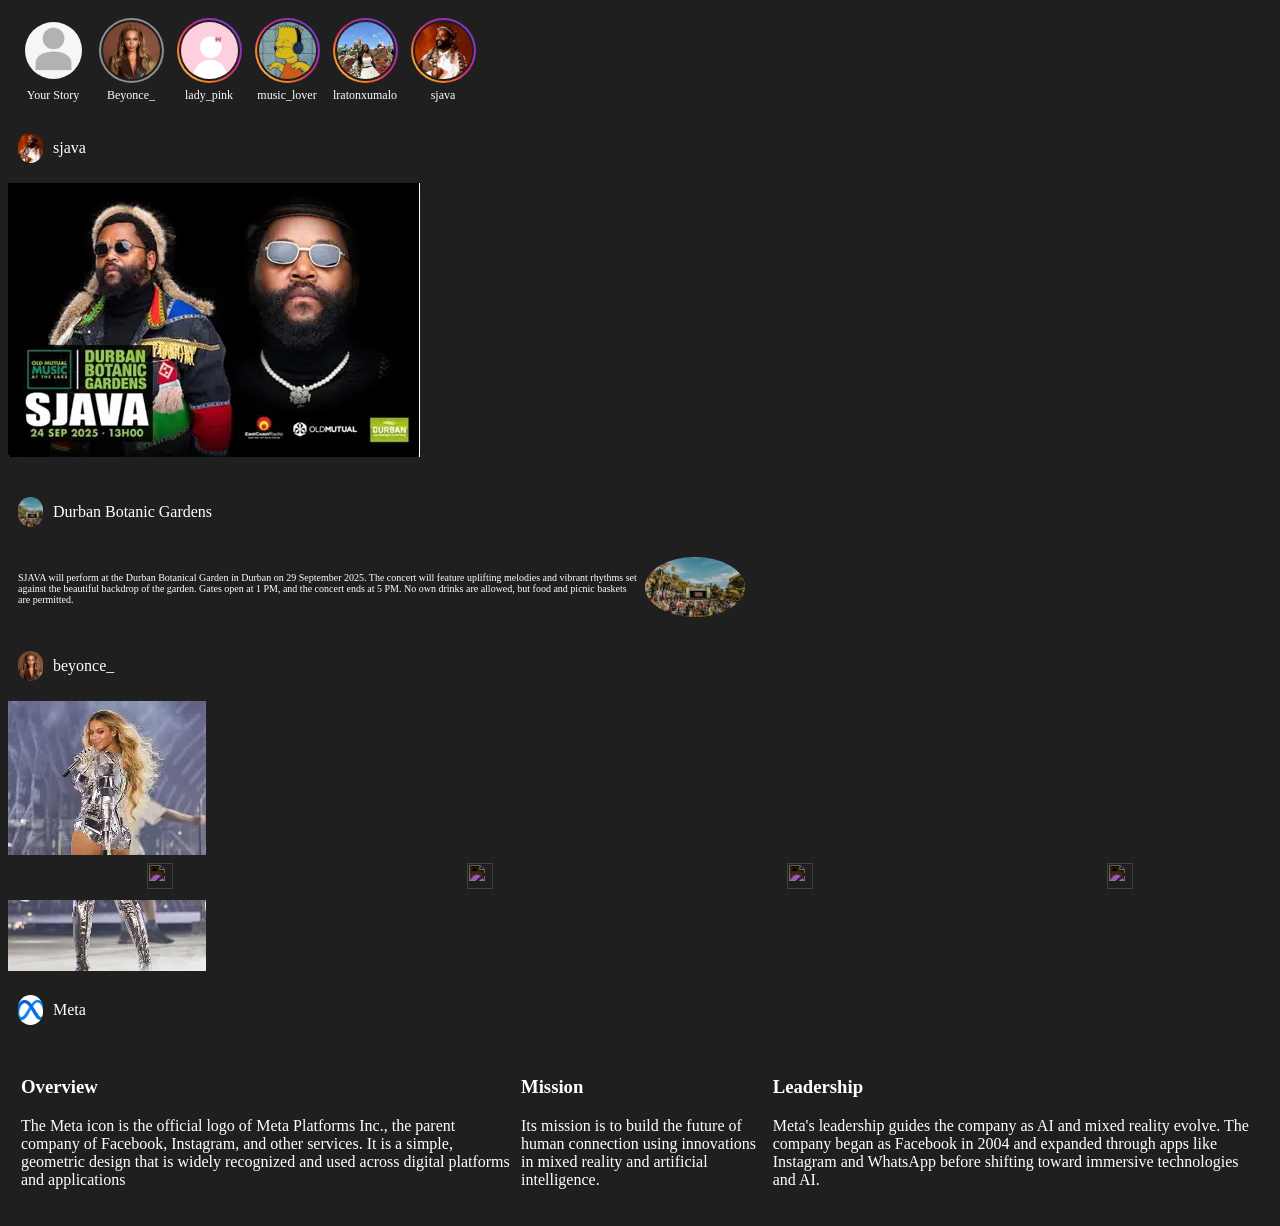
==== index.html @ eba63b4c "first commit" ====
<!doctype html>
<html lang="en">

<head>
    <meta charset="UTF-8" />
    <meta name="viewport" content="width=device-width, initial-scale=1.0" />
    <title>My App</title>
    <link rel="stylesheet" href="style.css" />
</head>

<body>
    <div class="stories-bar">
        <div class="story no ">
            <img src="me.webp" />
            <span>Your Story</span>
        </div>

        <div class="story seen">
            <img src="beyonce.webp" />
            <span>Beyonce_</span>
        </div>

        <div class="story">
            <img src="pinkLady.webp" />
            <span>lady_pink</span>
        </div>

        <div class="story">
            <img src="music.webp" />
            <span>music_lover</span>
        </div>

        <div class="story">
            <img src="lrato.webp" />
            <span>lratonxumalo</span>
        </div>

        <div class="story">
            <img src="sjava.webp" />
            <span>sjava</span>
        </div>
    </div>

    <div class="person">
        <img src="sjava.webp" />
        <p>sjava</p>
    </div>

    <div class="post">
        <img src="sjava_post.webp" />

    </div>
    </p>

    </div>

    <div class="person">
        <img src="durban.webp" />
        <p>Durban Botanic Gardens</p>
    </div>

    <div class="another">
        <div class="description">
            <p>
                SJAVA will perform at the Durban Botanical Garden in Durban on 29 September 2025. The concert will
                feature uplifting melodies and vibrant rhythms set against the beautiful backdrop of the garden. Gates
                open at 1 PM, and the concert ends at 5 PM. No own drinks are allowed, but food and picnic baskets are
                permitted.
            </p>
            <div class=" durban">
                <img src="durban.webp">
            </div>
        </div>
    </div>

    <div class="person">
        <img src="beyonce.webp" />
        <p>beyonce_</p>
    </div>

    <div class="post">
        <img src="beyonPost.webp" />

    </div>

    <div class="person">
        <img src="meta.webp" />
        <p>Meta</p>
    </div>

    <div class="meta">
        <div class="overview">
            <h3>Overview</h3>
            <p>The Meta icon is the official logo of Meta Platforms Inc., the parent company of Facebook, Instagram, and
                other services. It is a simple, geometric design that is widely recognized and used across digital
                platforms and applications
            </p>
        </div>
        <div class="mission">
            <h3>Mission</h3>
            <p>Its mission is to build the future of human connection using innovations in mixed reality and artificial
                intelligence.
            </p>
        </div>
        <div>
            <h3>Leadership</h3>
            <p>Meta's leadership guides the company as AI and mixed reality evolve. The company began as Facebook in
                2004 and expanded through apps like Instagram and WhatsApp before shifting toward immersive technologies
                and AI.
            </p>
        </div>

    </div>

    <nav class="bottom-nav">
        <a href="index.html" class="nav-item active">
            <img src="https://img.icons8.com/?size=100&id=2797&format=png&color=000000">
        </a>

        <a href="contact.html" class="nav-item">
            <img src="https://img.icons8.com/?size=100&id=77&format=png&color=000000">
        </a>

        <a href="reels.html" class="nav-item">
            <img src="https://img.icons8.com/?size=100&id=i97WLvwWDBlP&format=png&color=000000">
        </a>

        <a href="profile.html" class="nav-item">
            <img src="https://img.icons8.com/?size=100&id=3096&format=png&color=000000" />
        </a>
    </nav>

</body>

</html>
---- style.css ----
*{
    box-sizing: border-box;
    
}

body{
    background-color: rgb(31, 31, 31);
    color: white;
}   

.stories-bar{
    display: flex;
    flex-direction: row;
    gap: 8px;
    padding: 10px;
    scroll-behavior: smooth;
    overflow-x: auto;
    white-space: nowrap;
    -ms-overflow-style: none;
    position: sticky;
    top: 0;
    z-index: 10;
    background-color: rgb(31, 31, 31);
    
    
}

.stories-bar::-webkit-scrollbar {
    display: none; 
}


.stories-bar img{
    width: 65px;
    height: 65px;
    border-radius: 50%;
    object-fit: cover;
    border: 2.5px solid transparent;
    padding: 2px;
    background:
        linear-gradient(rgb(31, 31, 31),rgb(31, 31, 31)) padding-box,
        linear-gradient(45deg, #feda75, #fa7e1e, #d62976, #962fbf, #4f5bd5) border-box;
}

.story{
    display: flex;
    flex-direction: column;
    align-items: center;
    width: 70px;
    flex-shrink: 0;
}

.story span{
    font-size: 12px;
    text-align: center;
    margin-top: 5px;
    width: 100%;
    margin-top: 5px;
}   
.story.seen img{
    background: 
        linear-gradient(rgb(31, 31, 31),rgb(31, 31, 31)) padding-box,
        linear-gradient(#8e8e8e, #8e8e8e) border-box;
}

.story.no img{
    background: none;
}

.person{
    display: flex;
    flex-direction: row;
    gap: 10px;
    padding: 10px;
    align-items: center;
}

.person img{
    width: 25px;
    height: 30px;
    border-radius: 50px;
    object-fit: cover;
}

.description{
    display: flex;
    flex-direction: row;
    gap: 5px;
    padding: 10px;
    align-items: center;

}

.description p{
    font-size: 10px;
    width: 50%;
}
.durban img{
    border-radius: 50%;
    flex-shrink: 0;
    width: 100px;
    
}

.meta{
    display: flex;
    padding: 13px;
    gap: 5px;
    justify-content: space-between;
}

.bottom-nav{
    position: fixed;
    left: 0;
    right: 0;
    bottom: 0;
    z-index: 10;
    background-color: rgb(31, 31, 31);
    display: flex;
    justify-content: space-around;
    align-items: center;
    height: 45px;
    

}

.nav-item img {
    width: 26px;
    height: 26px;
    object-fit: cover;
    filter: invert(1); 
   
}
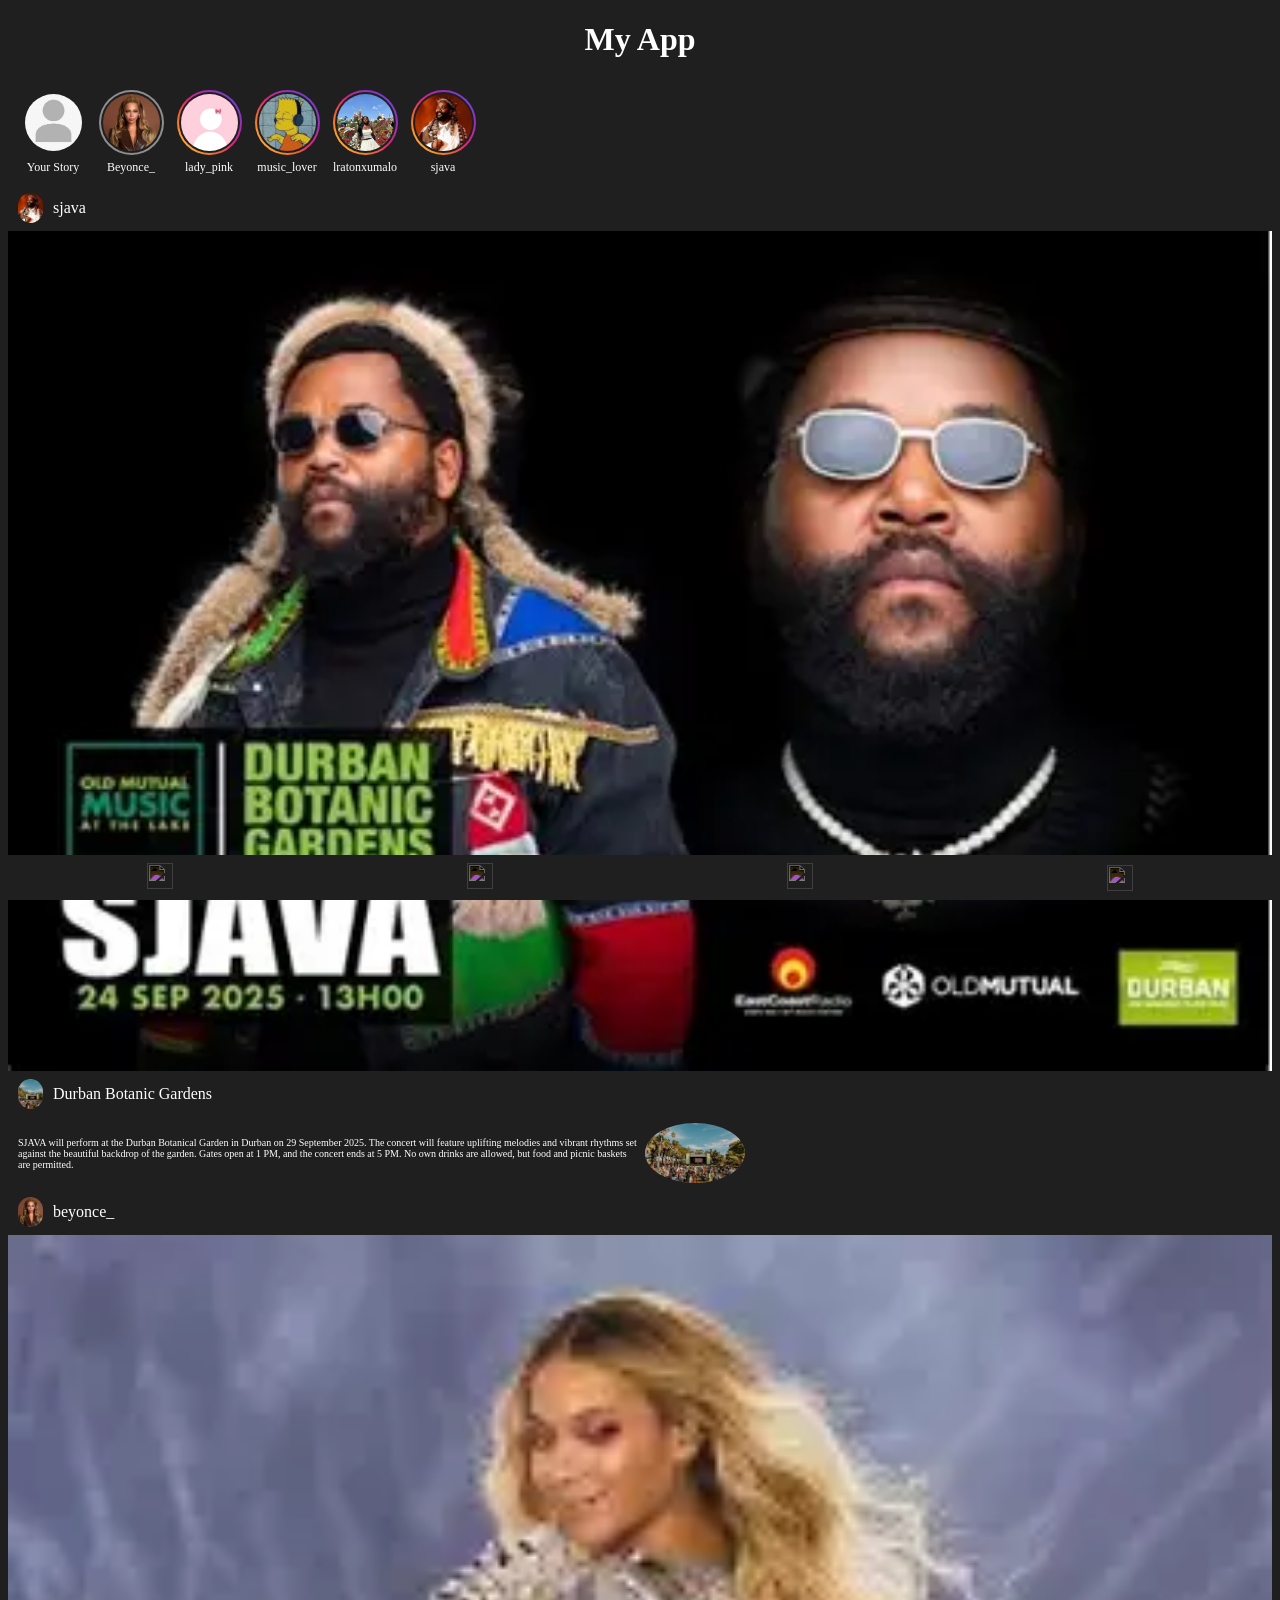
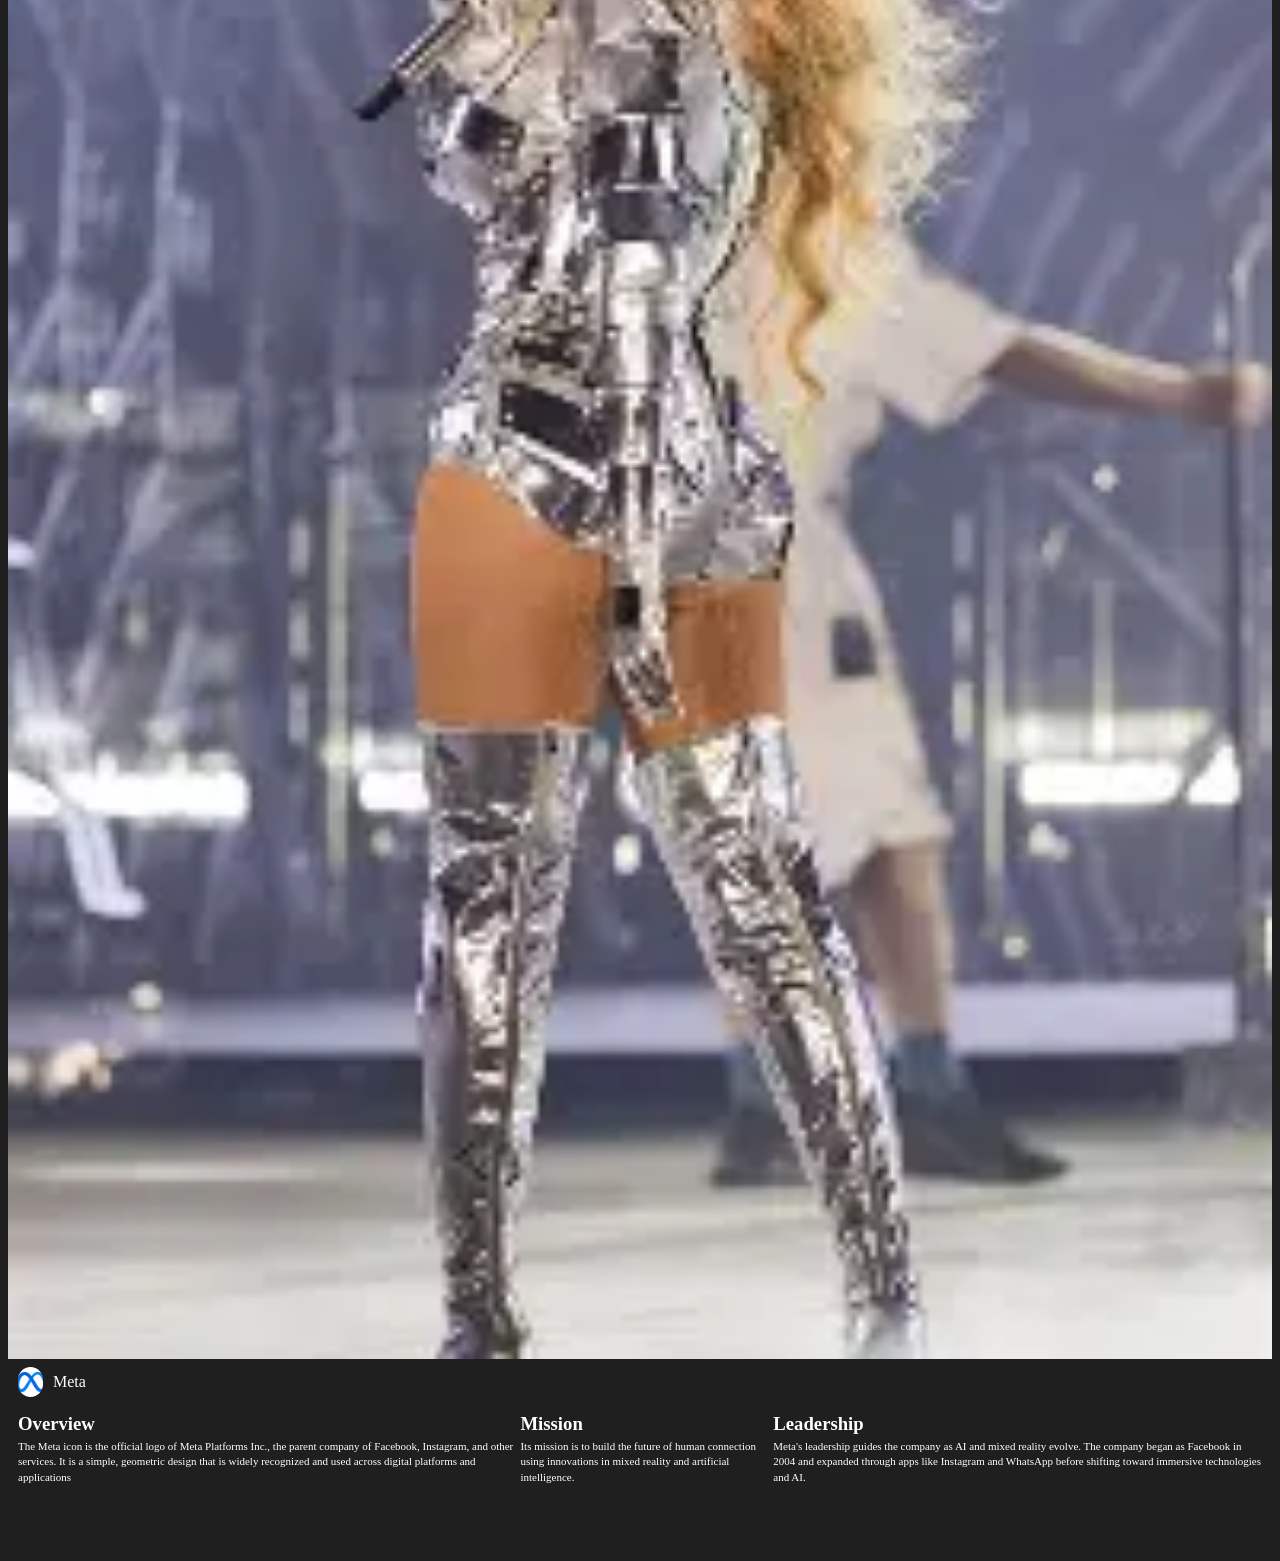
==== commit 1a6d7723: "final commit" ====
--- a/index.html
+++ b/index.html
@@ -9,6 +9,7 @@
 </head>
 
 <body>
+    <h1>My App</h1>
     <div class="stories-bar">
         <div class="story no ">
             <img src="me.webp" />
@@ -50,9 +51,9 @@
         <img src="sjava_post.webp" />
 
     </div>
-    </p>
 
-    </div>
+
+
 
     <div class="person">
         <img src="durban.webp" />
@@ -125,10 +126,21 @@
             <img src="https://img.icons8.com/?size=100&id=i97WLvwWDBlP&format=png&color=000000">
         </a>
 
-        <a href="profile.html" class="nav-item">
-            <img src="https://img.icons8.com/?size=100&id=3096&format=png&color=000000" />
-        </a>
+        <details class="nav-item more">
+            <summary>
+                <img src="https://img.icons8.com/?size=100&id=3096&format=png&color=000000" />
+            </summary>
+            <div class="popup-menu">
+                <a href="index.html">Home</a>
+                <a href="contact.html">Contact</a>
+                <a href="reels.html">Reels</a>
+            </div>
+        </details>
+
+
     </nav>
+
+
 
 </body>
 
--- a/style.css
+++ b/style.css
@@ -2,10 +2,14 @@
     box-sizing: border-box;
     
 }
-
+h1{
+    text-align: center;
+
+}
 body{
     background-color: rgb(31, 31, 31);
     color: white;
+    padding-bottom: 60px;
 }   
 
 .stories-bar{
@@ -71,7 +75,7 @@
     display: flex;
     flex-direction: row;
     gap: 10px;
-    padding: 10px;
+    padding: 8px 10px;
     align-items: center;
 }
 
@@ -86,7 +90,7 @@
     display: flex;
     flex-direction: row;
     gap: 5px;
-    padding: 10px;
+    padding: 6px 10px;
     align-items: center;
 
 }
@@ -95,8 +99,15 @@
     font-size: 10px;
     width: 50%;
 }
+
+.post img{
+    display: block;
+    width: 100%;
+}
+
 .durban img{
     border-radius: 50%;
+    display: block;
     flex-shrink: 0;
     width: 100px;
     
@@ -104,11 +115,22 @@
 
 .meta{
     display: flex;
-    padding: 13px;
+    flex-direction: row;
+    align-items: flex-start;
+    padding: 8px 10px;
     gap: 5px;
-    justify-content: space-between;
-}
-
+    
+}
+
+.meta h3{
+    margin: 0 0 4px;
+}
+
+.meta p{
+    margin: 0;
+    font-size: 11px;
+    line-height: 1.4;
+}
 .bottom-nav{
     position: fixed;
     left: 0;
@@ -132,4 +154,48 @@
    
 }
 
-
+.person p,.description p, meta p, meta h3{
+    margin: 0;
+}
+
+.meta h3{
+    margin-bottom: 4px;
+}
+
+.more{
+    position: relative;
+    display: block;
+}
+
+.more summary {
+    height: 100%;
+    display: flex;
+    justify-content: center;
+    align-items: center;
+    cursor: pointer;
+    list-style: none;                
+}
+
+.popup-menu {
+    position: absolute;
+    right: 10px;
+    bottom: calc(100% + 10px);       /* sits just above the nav */
+    z-index: 2;                      /* above the invisible layer */
+    min-width: 180px;
+    padding: 6px 0;
+    background-color: rgb(50, 50, 50);
+    border-radius: 12px;
+    box-shadow: 0 4px 20px rgba(0, 0, 0, 0.5);
+}
+
+.popup-menu a {
+    display: block;
+    padding: 12px 16px;
+    color: white;
+    text-decoration: none;
+    font-size: 14px;
+}
+
+.popup-menu a:hover {
+    background-color: rgba(255, 255, 255, 0.08);
+}
